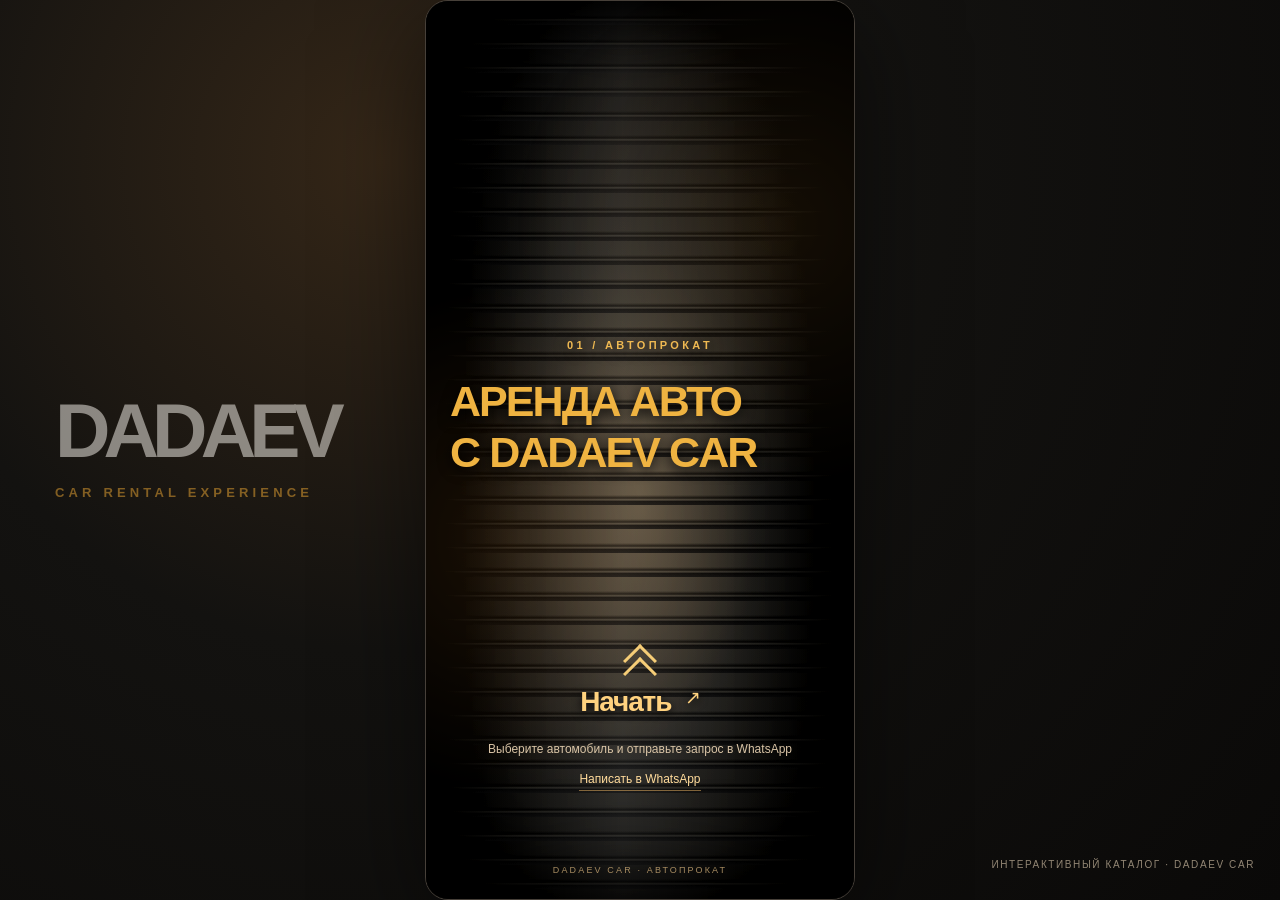
==== index.html @ 1238105e "DADAEV CAR: confirm WhatsApp contact and link published fleet" ====
<!doctype html>
<html lang="ru">
<head>
  <meta charset="utf-8">
  <meta name="viewport" content="width=device-width, initial-scale=1, viewport-fit=cover">
  <meta name="theme-color" content="#12110f">
  <meta name="description" content="DADAEV CAR — интерактивный каталог аренды автомобилей и оформление заявки.">
  <title>DADAEV CAR | Аренда автомобилей</title>
  <link rel="icon" href="assets/favicon.svg" type="image/svg+xml">
  <link rel="stylesheet" href="styles.css">
  <script src="config.js" defer></script>
  <script src="app.js" defer></script>
</head>
<body>
  <div class="desktop-accent" aria-hidden="true"><span>DADAEV</span><small>CAR RENTAL EXPERIENCE</small></div>
  <div id="app" class="app-shell">
    <section class="screen splash active" data-screen="splash" aria-labelledby="splash-title">
      <div class="shutter" aria-hidden="true"></div>
      <div class="splash-grain" aria-hidden="true"></div>
      <div class="splash-center">
        <div class="splash-serial">01 / АВТОПРОКАТ</div>
        <h1 id="splash-title">АРЕНДА АВТО<span>С DADAEV CAR</span></h1>
      </div>
      <div class="splash-bottom">
        <div class="start-chevron" aria-hidden="true"><i></i><i></i></div>
        <button type="button" id="startButton" class="start-button">Начать <span aria-hidden="true">↗</span></button>
        <p id="startInfo">Выберите автомобиль и подготовьте заявку</p><a class="mini-whatsapp" id="whatsappCatalogSplash" href="#" target="_blank" rel="noopener noreferrer">Написать в WhatsApp</a>
      </div>
      <div class="splash-footside">DADAEV CAR · АВТОПРОКАТ</div>
    </section>

    <section class="screen" data-screen="catalog" aria-label="Каталог автомобилей">
      <header class="app-header">
        <div class="brand"><span class="brand-bars" aria-hidden="true"><i></i><i></i></span><span>DADAEV<span class="brand-light">CAR</span></span></div>
        <div class="header-actions"><a class="round-icon header-wa" href="#" target="_blank" rel="noopener noreferrer" aria-label="Написать в WhatsApp" title="WhatsApp-каталог">WA</a>
        <button type="button" class="round-icon" id="openHistoryTop" aria-label="Мои заявки" title="Мои заявки">
          <svg viewBox="0 0 24 24" aria-hidden="true"><path d="M7 3h8l4 4v14H7zM15 3v5h5M10 12h6M10 16h6"/></svg>
        </button></div>
      </header>
      <div class="catalog-content">
        <div class="model-heading"><p class="eyebrow">КАТАЛОГ АВТОМОБИЛЕЙ <span id="carNumber">01 / 03</span></p><h2 id="carTitle">TOYOTA COROLLA</h2></div>
        <div id="carSpecs" class="spec-grid" aria-live="polite"></div>
        <div class="car-highlights">
          <div class="glass-panel"><span class="muted">Статус</span><strong class="status-text">Уточняется</strong></div>
          <div class="glass-panel"><span class="muted" id="priceLabel">За сутки</span><strong id="carPrice" class="price-text">По запросу</strong></div>
        </div>
        <div class="car-visual" id="carVisual">
          <img id="carImage" src="assets/corolla.webp" alt="Toyota Corolla" draggable="false">
          <div class="image-shade"></div>
          <button type="button" id="prevCar" class="slide-arrow slide-arrow-left" aria-label="Предыдущий автомобиль"><span aria-hidden="true">❮</span></button>
          <button type="button" id="nextCar" class="slide-arrow slide-arrow-right" aria-label="Следующий автомобиль"><span aria-hidden="true">❯</span></button>
          <div class="slide-dots" id="slideDots" aria-label="Выбор автомобиля"></div>
        </div>
        <div class="booking-controls">
          <div class="mode-tabs" role="group" aria-label="Режим аренды">
            <button type="button" class="mode-tab selected" data-mode="daily" aria-pressed="true">Посуточно</button>
            <button type="button" class="mode-tab" data-mode="weekly" aria-pressed="false">Понедельно</button>
          </div>
          <div class="date-pair">
            <button type="button" class="date-button" data-date-open="pickup"><svg viewBox="0 0 24 24" aria-hidden="true"><rect x="3" y="5" width="18" height="16" rx="2"/><path d="M7 3v4M17 3v4M3 10h18M7 14h3M14 14h3"/></svg><span><small>Получение</small><b id="pickupDisplay">Выбрать дату</b></span></button>
            <button type="button" class="date-button" data-date-open="return"><svg viewBox="0 0 24 24" aria-hidden="true"><rect x="3" y="5" width="18" height="16" rx="2"/><path d="M7 3v4M17 3v4M3 10h18M7 14h3M14 14h3"/></svg><span><small>Возврат</small><b id="returnDisplay">Выбрать дату</b></span></button>
          </div>
          <p id="rentalEstimate" class="rental-estimate">Укажите даты, чтобы рассчитать стоимость</p>
          <button type="button" id="bookButton" class="gold-button">Оставить заявку <span aria-hidden="true">↗</span></button>
          <a class="fleet-external" href="https://dadaevcar.ru/classes.asp" target="_blank" rel="noopener noreferrer">Полный опубликованный автопарк на dadaevcar.ru ↗</a>
        </div>
      </div>
      <nav class="bottom-nav" aria-label="Навигация">
        <button type="button" class="nav-item active" data-nav="catalog"><svg viewBox="0 0 24 24" aria-hidden="true"><path d="M3 13l2-6h14l2 6v6h-2v-2H5v2H3v-6zM5 13h14M7 17v2M17 17v2M7 10h2M15 10h2"/></svg><span>Каталог</span></button>
        <button type="button" class="nav-item" data-nav="history"><svg viewBox="0 0 24 24" aria-hidden="true"><circle cx="12" cy="8" r="4"/><path d="M4 21v-2a8 8 0 0 1 16 0v2"/></svg><span>Мои заявки</span></button>
      </nav>
    </section>

    <section class="screen" data-screen="form" aria-labelledby="formTitle">
      <header class="app-header"><button type="button" class="back-button" data-back="catalog" aria-label="Вернуться к каталогу">←</button><div class="brand"><span class="brand-bars" aria-hidden="true"><i></i><i></i></span><span>DADAEV<span class="brand-light">CAR</span></span></div><span class="header-spacer"></span></header>
      <div class="inner-scroll">
        <p class="eyebrow section-kicker">ШАГ 02 / 04</p><h2 id="formTitle" class="page-title">Данные водителя</h2>
        <p class="subtext">Контактная информация для заявки на аренду.</p>
        <form id="driverForm" novalidate>
          <label class="form-field"><span>Фамилия <em>*</em></span><input id="lastName" name="lastName" type="text" autocomplete="family-name" minlength="2" maxlength="70" placeholder="Иванов" required></label>
          <label class="form-field"><span>Имя <em>*</em></span><input id="firstName" name="firstName" type="text" autocomplete="given-name" minlength="2" maxlength="70" placeholder="Иван" required></label>
          <div class="form-row">
            <label class="form-field"><span>Серия ВУ</span><input id="licenseSeries" name="licenseSeries" type="text" inputmode="numeric" maxlength="8" placeholder="0000" autocomplete="off"></label>
            <label class="form-field"><span>Номер ВУ</span><input id="licenseNumber" name="licenseNumber" type="text" inputmode="numeric" maxlength="12" placeholder="000000" autocomplete="off"></label>
          </div>
          <label class="form-field"><span>Действует до</span><input id="licenseExpiry" class="date-input" type="text" placeholder="30.12.2022" inputmode="numeric" autocomplete="off" maxlength="10" aria-describedby="dateHint"><small id="dateHint">Формат даты: ДД.ММ.ГГГГ</small></label>
          <label class="form-field"><span>Контактный телефон <em>*</em></span><input id="phoneNumber" name="phoneNumber" type="tel" inputmode="tel" autocomplete="tel" placeholder="+7 999 123-45-67" required></label>
          <div class="form-notice"><strong>Как работает заявка</strong><span id="formNotice">Заявка сохраняется в этом браузере. Данные ВУ не сохраняются и не передаются.</span></div>
          <label class="consent"><input id="agreeProcessing" type="checkbox" required><span>Согласен на сохранение истории заявки в этом браузере и подготовку её текста <em>*</em></span></label>
          <label class="consent"><input id="agreeTerms" type="checkbox" required><span>Понимаю, что бронирование подтверждается только после согласования с менеджером <em>*</em></span></label>
          <p id="formError" class="form-error" role="alert" hidden></p>
          <button type="submit" class="gold-button">Проверить заявку <span aria-hidden="true">↗</span></button>
        </form>
      </div>
    </section>

    <section class="screen" data-screen="review" aria-labelledby="reviewTitle">
      <header class="app-header"><button type="button" class="back-button" data-back="form" aria-label="Назад к форме">←</button><div class="brand"><span class="brand-bars" aria-hidden="true"><i></i><i></i></span><span>DADAEV<span class="brand-light">CAR</span></span></div><span class="header-spacer"></span></header>
      <div class="inner-scroll review-scroll"><p class="eyebrow section-kicker">ШАГ 03 / 04</p><h2 id="reviewTitle" class="page-title">Проверьте заявку</h2><p class="subtext">Автомобиль будет забронирован только после подтверждения менеджером.</p>
        <div class="review-preview"><img id="reviewImage" src="assets/corolla.webp" alt="Выбранный автомобиль"><div class="review-preview-overlay"><span>ВАШ ВЫБОР</span><strong id="reviewCarTitle">Toyota Corolla</strong></div></div>
        <div id="reviewDetails" class="review-card"></div><p class="disclaimer">Модели автомобилей взяты из видеопримера; фактическое наличие, комплектация и стоимость требуют подтверждения менеджером.</p>
        <p id="submitError" class="form-error" role="alert" hidden></p>
        <button id="submitBooking" type="button" class="gold-button"><span id="reviewActionText">Сохранить заявку</span> <span aria-hidden="true">↗</span></button>
      </div>
    </section>

    <section class="screen" data-screen="success" aria-labelledby="successTitle">
      <header class="app-header"><span class="header-spacer"></span><div class="brand"><span class="brand-bars" aria-hidden="true"><i></i><i></i></span><span>DADAEV<span class="brand-light">CAR</span></span></div><span class="header-spacer"></span></header>
      <div class="success-center"><span class="success-check">✓</span><p class="eyebrow">ШАГ 04 / 04</p><h2 id="successTitle" class="page-title">Откройте WhatsApp</h2><p id="successText" class="success-subtext">Заявка сохранена в этом браузере. Для передачи менеджеру скопируйте её текст.</p><div id="successSummary" class="success-summary"></div>
        <a id="whatsappRetry" class="gold-button gold-link" href="#" target="_blank" rel="noopener noreferrer" hidden>Открыть WhatsApp</a><button type="button" id="copyRequest" class="gold-button">Скопировать текст заявки</button><button type="button" id="openHistoryAfterSuccess" class="secondary-button">Мои заявки</button><button type="button" id="backToCatalog" class="link-button">Вернуться в каталог</button>
      </div>
    </section>

    <section class="screen" data-screen="history" aria-labelledby="historyTitle">
      <header class="app-header"><button type="button" class="back-button" data-back="catalog" aria-label="Вернуться в каталог">←</button><div class="brand"><span class="brand-bars" aria-hidden="true"><i></i><i></i></span><span>DADAEV<span class="brand-light">CAR</span></span></div><span class="header-spacer"></span></header>
      <div class="inner-scroll"><p class="eyebrow section-kicker">ВАШИ ЗАЯВКИ</p><h2 class="page-title" id="historyTitle">Мой гараж</h2><p class="subtext">Черновики заявок, сохранённые на этом устройстве. Их передача менеджеру здесь не подтверждается.</p><div id="historyList" class="history-list"></div><button type="button" id="downloadJSON" class="secondary-button">Скачать заявки (.json)</button><button type="button" id="downloadCSV" class="secondary-button">Скачать заявки (.csv)</button><a id="whatsappCatalog" class="secondary-button catalog-link" href="#" target="_blank" rel="noopener noreferrer">Написать в WhatsApp</a><button type="button" id="historyGoCatalog" class="gold-button">Выбрать автомобиль</button></div>
    </section>

    <div id="dateModal" class="modal-backdrop" aria-hidden="true">
      <div class="calendar-modal" role="dialog" aria-modal="true" aria-labelledby="calendarTitle">
        <div class="modal-top"><div><p class="eyebrow">КАЛЕНДАРЬ</p><h3 id="calendarTitle">Выберите дату</h3></div><button type="button" id="closeCalendar" class="modal-close" aria-label="Закрыть календарь">×</button></div>
        <label class="calendar-manual">Дата в формате ДД.ММ.ГГГГ<input id="manualDate" type="text" class="date-input" inputmode="numeric" maxlength="10" placeholder="30.12.2022" autocomplete="off"></label>
        <div class="calendar-month"><button type="button" id="calendarPrev" aria-label="Предыдущий месяц">‹</button><strong id="calendarMonthName"></strong><button type="button" id="calendarNext" aria-label="Следующий месяц">›</button></div>
        <div class="weekday-row" aria-hidden="true"><span>Пн</span><span>Вт</span><span>Ср</span><span>Чт</span><span>Пт</span><span>Сб</span><span>Вс</span></div>
        <div id="calendarDays" class="calendar-days" role="grid" aria-label="Дни месяца"></div>
        <p id="calendarError" class="form-error" role="alert" hidden></p>
        <div class="calendar-actions"><button type="button" class="gold-button" id="confirmCalendar">Применить дату</button></div>
      </div>
    </div>
    <div id="toast" class="toast" role="status" aria-live="polite"></div>
  </div>
  <p class="desktop-caption">ИНТЕРАКТИВНЫЙ КАТАЛОГ · DADAEV CAR</p>
</body>
</html>
---- styles.css ----
:root{color-scheme:dark;--bg:#11100e;--panel:#27241f;--panel2:#34302a;--line:rgba(255,255,255,.17);--text:#f3efe8;--muted:#aaa49c;--gold:#e6a332;--gold-light:#f6cd77;--gold-deep:#9c631d;--green:#88d67c;--red:#f17f7b;font-family:Inter,-apple-system,BlinkMacSystemFont,"Segoe UI",Arial,sans-serif;font-synthesis:none}
*{box-sizing:border-box}html,body{height:100%;margin:0}body{background:radial-gradient(circle at 30% 18%,#352718 0%,#131210 42%,#0a0908 100%);color:var(--text);display:flex;align-items:center;justify-content:center;min-height:100dvh}button,input{font:inherit}button{cursor:pointer;-webkit-tap-highlight-color:transparent}button:focus-visible,input:focus-visible{outline:2px solid var(--gold-light);outline-offset:2px}button:disabled{cursor:not-allowed;opacity:.45}h1,h2,h3,p{margin-top:0}h1,h2,h3{letter-spacing:-.035em}.app-shell{width:min(100%,430px);height:min(910px,100dvh);max-height:100dvh;position:relative;overflow:hidden;isolation:isolate;background:radial-gradient(ellipse at 50% 40%,#29231c 0,#151310 62%,#100f0d 100%);box-shadow:0 25px 100px #0008;border:1px solid #474039;border-radius:23px}.screen{display:none;height:100%;overflow:hidden;flex-direction:column}.screen.active{display:flex}.desktop-accent,.desktop-caption{position:absolute}.desktop-accent{left:max(26px,calc(50% - 585px));top:44%;display:flex;flex-direction:column;line-height:.9;opacity:.52;pointer-events:none}.desktop-accent span{font-size:clamp(42px,6vw,96px);font-weight:900;letter-spacing:-.09em}.desktop-accent small{letter-spacing:.32em;color:var(--gold);font-weight:700;margin-top:22px;font-size:13px}.desktop-caption{bottom:20px;right:25px;letter-spacing:.16em;font-size:10px;color:#928674}.eyebrow{font-size:10px;letter-spacing:.17em;color:var(--gold-light);font-weight:750;margin:0}.app-header{height:64px;min-height:64px;display:flex;align-items:center;justify-content:space-between;padding:8px 20px;background:linear-gradient(180deg,rgba(10,9,8,.94),rgba(18,16,14,.86));z-index:2}.brand{display:flex;align-items:center;gap:10px;font-size:22px;font-weight:850;letter-spacing:-.055em;white-space:nowrap}.brand-light{color:var(--gold-light);margin-left:4px}.brand-bars{display:flex;gap:4px;transform:skew(-22deg);margin-right:5px}.brand-bars i{display:block;width:8px;height:27px;background:linear-gradient(#ffcc67,#a96a24)}.round-icon{width:41px;height:41px;border-radius:11px;border:1px solid var(--line);background:#2b2824a8;color:#d7c6a9;display:grid;place-items:center}.round-icon svg{width:22px;fill:none;stroke:currentColor;stroke-width:1.75}.back-button{background:transparent;border:1px solid var(--line);border-radius:11px;width:40px;height:40px;color:#edd6a7;font-size:26px}.header-spacer{width:40px}
/* Splash: industrial shutter built from CSS, never a screenshot of the video UI */
.splash{position:relative;justify-content:center;background:#171613}.shutter{position:absolute;inset:0;background:repeating-linear-gradient(to bottom,transparent 0 13px,#1110 14px,#050505b8 17px,#6c696047 19px,#111 20px,#181818 24px),radial-gradient(ellipse at 50% 55%,#5d5445 0%,#2b2a27 37%,#090909 82%);filter:contrast(1.12)}.shutter:before{content:"";position:absolute;inset:0;background:linear-gradient(90deg,#080808a0,transparent 22%,#ffffff13 46%,transparent 73%,#0505059c);box-shadow:inset 0 0 100px #000}.splash-grain{position:absolute;inset:0;opacity:.35;background:radial-gradient(circle at 20% 60%,#a5662270,transparent 40%),radial-gradient(circle at 82% 25%,#a16c2960,transparent 35%)}.splash-center{z-index:1;text-align:center;margin-top:-20%;text-shadow:0 3px 14px #000}.splash-serial{letter-spacing:.3em;color:#efb952;font-size:11px;margin-bottom:28px;font-weight:700}.splash-center h1{font-weight:950;text-align:left;line-height:1.05;font-size:clamp(30px,8.6vw,43px);padding:0 24px;letter-spacing:-.045em;color:#efb341;max-width:440px;margin:auto}.splash-center h1 span{display:block;margin-top:6px}.splash-bottom{position:absolute;bottom:15%;left:0;right:0;display:flex;align-items:center;flex-direction:column;z-index:1}.splash-bottom p{font-size:12px;color:#d9c4a6;margin:23px 15px 0;text-align:center}.start-chevron{display:grid;gap:0;place-items:center;margin-bottom:14px;height:25px}.start-chevron i{display:block;width:24px;height:24px;border-top:3px solid var(--gold-light);border-left:3px solid var(--gold-light);transform:rotate(45deg);margin-bottom:-18px}.start-button{background:transparent;border:0;color:#ffd27f;font-size:28px;letter-spacing:-.04em;font-weight:750;text-shadow:0 2px 10px #000}.start-button span{font-size:19px;vertical-align:top;margin-left:7px}.splash-footside{position:absolute;bottom:24px;width:100%;font-size:9px;text-align:center;color:#a78c61;letter-spacing:.24em}
/* Catalog */
.catalog-content{overflow-y:auto;overflow-x:hidden;scrollbar-width:thin;scrollbar-color:#514331 transparent;flex:1;display:flex;flex-direction:column;min-height:0}.model-heading{text-align:center;padding:3px 17px 0}.model-heading .eyebrow{display:flex;justify-content:space-between;font-size:9px;color:#9b968e;padding:0 3px}.model-heading h2{font-size:28px;font-weight:850;margin:7px 0 14px;white-space:nowrap}.spec-grid{display:grid;grid-template-columns:repeat(4,minmax(0,1fr));gap:5px;margin:0 14px}.spec-grid .glass-panel{min-height:60px;padding:8px 7px}.glass-panel{border:1px solid rgba(238,218,181,.24);border-radius:10px;background:linear-gradient(160deg,rgba(66,60,52,.79),rgba(35,32,29,.88));box-shadow:inset 0 1px #fff1;display:flex;flex-direction:column;justify-content:center}.muted{font-size:11px;color:var(--muted);line-height:1.3}.spec-grid strong{font-size:12px;margin-top:5px;white-space:nowrap}.car-highlights{display:grid;grid-template-columns:1.55fr 1fr;gap:6px;margin:7px 14px 0}.car-highlights>.glass-panel{height:74px;padding:11px 12px}.status-text{color:var(--green);font-size:18px;margin-top:4px;white-space:nowrap}.price-text{color:var(--gold-light);font-size:22px;letter-spacing:-.02em;margin-top:2px;white-space:nowrap}.car-visual{height:clamp(260px,34dvh,375px);min-height:260px;flex:none;position:relative;overflow:hidden;margin-top:2px;touch-action:pan-y}.car-visual img{width:100%;height:100%;object-fit:cover;object-position:center 56%;user-select:none;transition:opacity .2s}.image-shade{position:absolute;inset:0;background:linear-gradient(180deg,#191714 0%,transparent 21%,transparent 70%,#171310 100%);pointer-events:none}.slide-arrow{position:absolute;top:50%;translate:0 -50%;border:1px solid #d1a0525a;border-radius:12px;width:48px;height:60px;background:linear-gradient(90deg,#16130fd9,#16130fb2);color:#ffc45a;display:grid;place-items:center;font-size:28px;z-index:1}.slide-arrow-left{left:9px}.slide-arrow-right{right:9px}.slide-dots{position:absolute;bottom:12px;left:0;right:0;display:flex;justify-content:center;gap:7px}.slide-dots button{width:6px;height:6px;padding:0;border:none;background:#fff6;border-radius:20px;transition:width .2s}.slide-dots button.active{background:var(--gold-light);width:24px}.booking-controls{padding:4px 14px 14px}.mode-tabs{display:grid;grid-template-columns:1fr 1fr;border:1px solid var(--line);border-radius:11px;padding:4px;background:#433a31a6;gap:4px}.mode-tab{border:0;background:transparent;border-radius:8px;color:#d3c4b4;font-size:16px;padding:12px 6px;font-weight:500}.mode-tab.selected,.gold-button{color:#24170a;background:linear-gradient(180deg,#ffcf79 0%,#f3b644 45%,#da9024 100%);box-shadow:inset 0 2px #fff5,0 3px 12px #0005;border:1px solid #f4c16b}.mode-tab.selected{font-weight:750}.date-pair{display:grid;grid-template-columns:1fr 1fr;gap:7px;margin-top:9px}.date-button{display:flex;gap:8px;align-items:center;min-width:0;text-align:left;border-radius:10px;border:1px solid var(--line);padding:11px 9px;background:#3b342caa;color:var(--text);min-height:67px}.date-button svg{width:23px;flex:0 0 23px;fill:none;stroke:var(--gold);stroke-width:1.7}.date-button small{display:block;font-size:11px;color:var(--muted);margin-bottom:3px}.date-button b{font-size:13px;white-space:nowrap}.rental-estimate{font-size:10px;color:#b4a79a;text-align:center;min-height:13px;margin:9px 2px}.gold-button{border-radius:11px;width:100%;min-height:49px;font-weight:850;font-size:17px;text-align:center;padding:12px 14px}.gold-button span{float:right;font-size:19px;margin-right:5px}.gold-button:hover,.mode-tab.selected:hover{filter:brightness(1.06)}.bottom-nav{height:73px;flex:0 0 73px;display:grid;grid-template-columns:1fr 1fr;background:#161513;border-top:1px solid #37312b;z-index:2}.nav-item{display:flex;align-items:center;justify-content:center;flex-direction:column;gap:3px;position:relative;color:#928b81;background:transparent;border:none;font-size:11px}.nav-item svg{height:24px;width:24px;fill:none;stroke:currentColor;stroke-width:1.55}.nav-item.active{color:#ebb14d}.nav-item.active:after{content:"";height:3px;position:absolute;bottom:7px;left:16%;right:16%;border-radius:10px;background:#e9a941}
/* Forms and review */
.inner-scroll{overflow-y:auto;overflow-x:hidden;padding:22px 18px 40px;flex:1;scrollbar-width:thin;scrollbar-color:#554632 transparent}.page-title{font-size:28px;line-height:1.15;font-weight:850;margin:11px 0 9px}.subtext{font-size:13px;color:#b3a79a;line-height:1.55;margin:0 0 22px}.form-field{display:flex;flex-direction:column;gap:7px;margin-bottom:14px;font-size:12px;font-weight:650}.form-field>span{color:#ebe3d9}.form-field input,.calendar-manual input{display:block;width:100%;border:1px solid #70645a90;background:linear-gradient(180deg,#302b25,#211f1c);padding:12px 13px;border-radius:9px;color:white;height:46px;min-width:0;font-size:15px}.form-field input::placeholder,.calendar-manual input::placeholder{color:#7f796f}.form-field em,.consent em{font-style:normal;color:#f0b455}.form-field small{color:#978d81;font-size:10px;font-weight:400}.form-row{display:grid;grid-template-columns:1fr 1fr;gap:11px}.form-notice{border-left:3px solid #dca542;background:#9c77251f;color:#c5b29a;padding:11px 12px;margin:17px 0;border-radius:0 7px 7px 0;display:flex;flex-direction:column;gap:5px;line-height:1.45;font-size:11px}.form-notice strong{color:var(--gold-light);font-size:12px}.consent{display:flex;gap:9px;align-items:flex-start;font-size:11px;line-height:1.4;margin:10px 0;color:#ddd3c8}.consent input{width:17px;height:17px;accent-color:var(--gold);margin:0;flex:0 0 17px}.form-error{font-size:12px;color:#ffc2bd;background:#7a1a1a59;padding:9px 12px;border-radius:8px;margin:12px 0}.form-error[hidden]{display:none}#driverForm .gold-button{margin-top:12px}.review-preview{position:relative;height:230px;overflow:hidden;border:1px solid #7c694d6e;border-radius:12px;margin-bottom:13px}.review-preview>img{height:100%;width:100%;object-fit:cover}.review-preview-overlay{position:absolute;inset:auto 0 0;padding:45px 15px 16px;background:linear-gradient(transparent,#000c);display:flex;flex-direction:column;gap:5px}.review-preview-overlay span{font-size:10px;color:var(--gold-light);letter-spacing:.13em}.review-preview-overlay strong{font-size:22px}.review-card,.history-card,.success-summary{padding:17px;border-radius:13px;background:linear-gradient(150deg,#3a342dd9,#24211ddb);border:1px solid #8a74565c;box-shadow:inset 0 1px #ffffff12}.review-card h3{font-size:18px;margin:0 0 14px}.summary-line{display:flex;justify-content:space-between;align-items:baseline;gap:8px;border-bottom:1px solid #ffffff15;padding:10px 0;font-size:12px}.summary-line:last-child{border-bottom:0}.summary-line span{color:#aaa197}.summary-line strong{text-align:right;font-size:12px}.summary-line.total span{color:#eee1ce}.summary-line.total strong{font-size:23px;color:var(--gold-light)}.disclaimer{color:#998c7c;font-size:10px;line-height:1.5;margin:13px 0 19px}.review-scroll .gold-button{margin-bottom:15px}
/* Confirmation/history */
.success-center{flex:1;overflow:auto;display:flex;flex-direction:column;align-items:center;justify-content:center;text-align:center;padding:20px 22px}.success-check{display:grid;place-items:center;width:75px;height:75px;border:2px solid #dcaa52;border-radius:50%;font-size:43px;color:var(--gold-light);margin-bottom:28px;box-shadow:0 0 36px #c5842544}.success-center .page-title{font-size:30px}.success-subtext{font-size:13px;color:#bcb3a8;line-height:1.55;max-width:310px}.success-summary{width:100%;margin:14px 0 22px;text-align:left}.success-center .gold-button{margin-bottom:11px}.link-button{color:#d3bd92;background:transparent;border:0;padding:10px 15px;font-size:14px}.history-list{display:grid;gap:12px;margin-bottom:22px}.history-card h3{margin:6px 0 10px}.history-card .state-chip{display:inline-block;color:#f3be65;background:#a5772045;padding:5px 8px;border:1px solid #ac792d76;border-radius:18px;font-size:10px}.history-card .history-date{color:#9e9387;font-size:11px}.history-empty{border:1px dashed #67584a;border-radius:13px;text-align:center;padding:40px 18px;color:#a59a8d;font-size:13px;line-height:1.6}.secondary-button{width:100%;background:#39332b;border:1px solid #87735780;border-radius:11px;color:#eedcb9;padding:12px;margin-bottom:10px;font-size:13px}.history-list:empty~.secondary-button{display:none}.history-list:empty+.secondary-button{display:none}
/* Date picker */
.modal-backdrop{position:absolute;inset:0;background:#000a;display:none;z-index:20;align-items:flex-end;padding:12px}.modal-backdrop.open{display:flex}.calendar-modal{background:linear-gradient(145deg,#302d28,#1d1b19);border:1px solid #88725588;border-radius:19px;padding:18px;width:100%;max-height:min(740px,90dvh);overflow:auto;box-shadow:0 30px 80px #000b}.modal-top{display:flex;align-items:flex-start;justify-content:space-between;margin-bottom:18px}.modal-top h3{font-size:22px;margin:6px 0 0}.modal-close{width:35px;height:35px;background:#24221f;border:1px solid #6e6254;border-radius:9px;color:#f1dcb8;font-size:26px;line-height:1}.calendar-manual{display:block;color:#b9ac9b;font-size:11px;margin-bottom:19px}.calendar-manual input{margin-top:8px}.calendar-month{display:flex;align-items:center;justify-content:space-between;margin:10px 0 14px}.calendar-month strong{font-size:14px;text-transform:capitalize}.calendar-month button{width:36px;height:34px;background:#24221f;border:1px solid #514940;border-radius:8px;color:#e5c68b;font-size:25px}.weekday-row,.calendar-days{display:grid;grid-template-columns:repeat(7,1fr);text-align:center;gap:4px}.weekday-row span{font-size:10px;color:#998e80;padding:4px}.calendar-days button{aspect-ratio:1;border:1px solid #5c51455e;background:#35312b;color:#e8e2d7;border-radius:7px;font-size:12px}.calendar-days button.other-month{opacity:.31}.calendar-days button.today{outline:1px solid #e9b24f}.calendar-days button.chosen{background:var(--gold);color:#17110a;font-weight:800}.calendar-days button:disabled{opacity:.25}.calendar-actions{margin-top:17px}.toast{position:absolute;bottom:20px;left:18px;right:18px;opacity:0;pointer-events:none;border-radius:9px;background:#332d26;color:#f6ddb1;padding:13px 16px;font-size:13px;box-shadow:0 10px 35px #000b;transform:translateY(15px);transition:all .25s;z-index:30}.toast.show{opacity:1;transform:translateY(0)}
@media(max-width:600px){body{display:block;background:var(--bg)}.app-shell{height:100dvh;width:100vw;max-width:none;max-height:none;border:0;border-radius:0;box-shadow:none}.desktop-accent,.desktop-caption{display:none}.model-heading h2{font-size:clamp(23px,6.5vw,30px)}.car-visual{height:clamp(220px,31dvh,325px)}}
@media(max-height:740px){.car-visual{height:260px}.model-heading h2{margin:3px 0 10px}.car-highlights>.glass-panel{height:63px}.booking-controls{padding-bottom:9px}.mode-tab{padding:9px}.date-button{min-height:60px;padding:8px}.rental-estimate{margin:5px}}
@media(prefers-reduced-motion:reduce){*,*:before,*:after{scroll-behavior:auto!important;animation:none!important;transition:none!important}}

/* WhatsApp actions */
.mini-whatsapp{color:#ffdb9b;border-bottom:1px solid #ffc36b79;text-decoration:none;font-size:12px;line-height:1.2;margin-top:16px;padding-bottom:4px}.gold-link,.catalog-link,.whatsapp-history-link{display:flex;align-items:center;justify-content:center;text-decoration:none}.whatsapp-history-link{margin:15px 0 0}.catalog-link{margin-top:10px}.gold-link{margin-bottom:10px}.history-card .state-chip{display:block;width:max-content;margin-top:13px}.price-text{font-size:16px;letter-spacing:0}.form-notice{font-size:12px}.splash-bottom{bottom:12%}

.header-actions{display:flex;align-items:center;gap:7px}.header-wa{text-decoration:none;font-size:12px;font-weight:900;color:#d8f4d7;border-color:#4d8c61}

/* Optional integration controls stay hidden until an actual destination is configured. */
[hidden]{display:none!important}
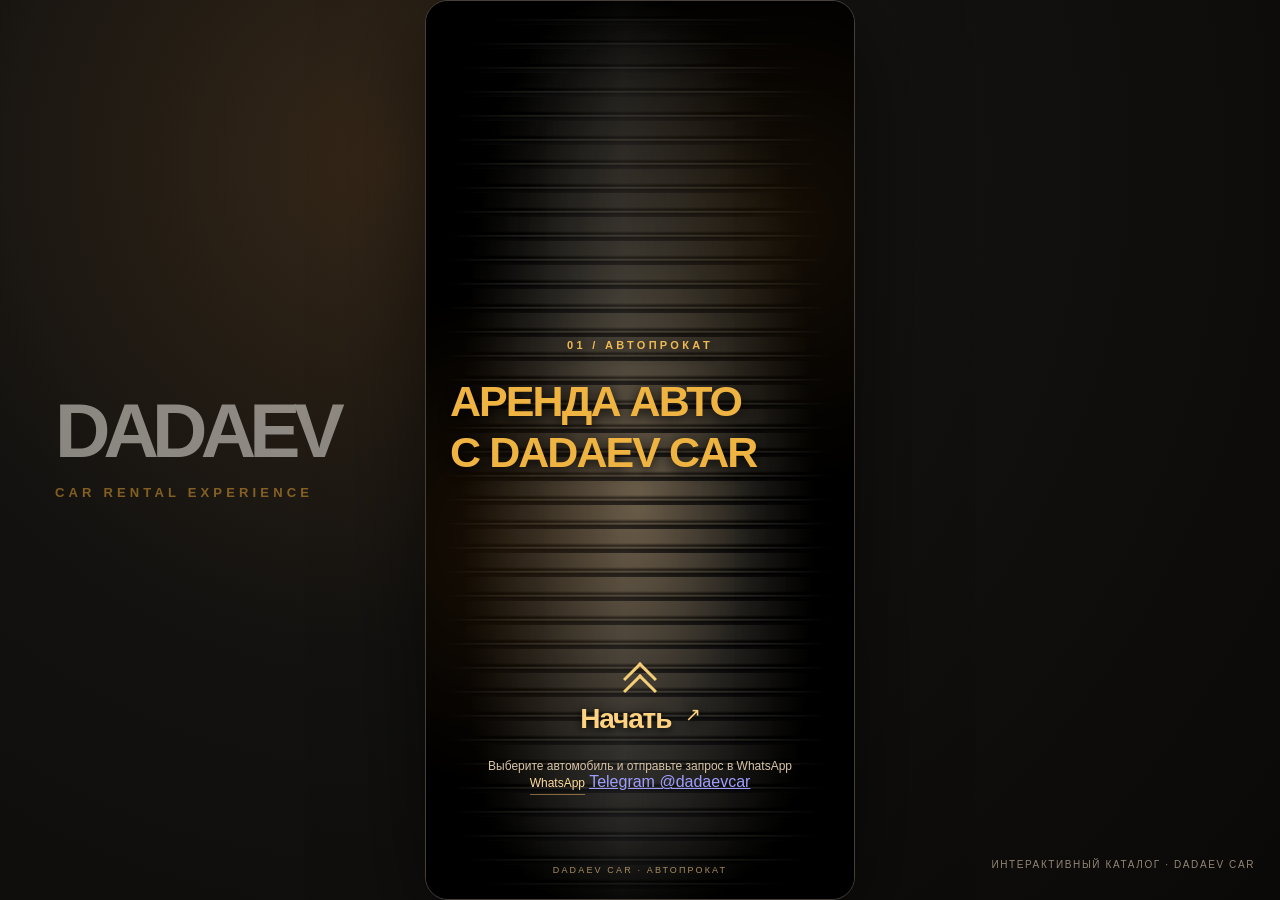
==== commit 31cf645d: "Add @dadaevcar Telegram link to homepage" ====
--- a/index.html
+++ b/index.html
@@ -24,7 +24,11 @@
       <div class="splash-bottom">
         <div class="start-chevron" aria-hidden="true"><i></i><i></i></div>
         <button type="button" id="startButton" class="start-button">Начать <span aria-hidden="true">↗</span></button>
-        <p id="startInfo">Выберите автомобиль и подготовьте заявку</p><a class="mini-whatsapp" id="whatsappCatalogSplash" href="#" target="_blank" rel="noopener noreferrer">Написать в WhatsApp</a>
+        <p id="startInfo">Выберите автомобиль и подготовьте заявку</p>
+        <div class="splash-social-links" aria-label="Связаться с DADAEV CAR">
+          <a class="mini-whatsapp" id="whatsappCatalogSplash" href="#" target="_blank" rel="noopener noreferrer">WhatsApp</a>
+          <a class="mini-telegram" href="https://t.me/dadaevcar" target="_blank" rel="noopener noreferrer" aria-label="Telegram-канал DADAEV CAR, @dadaevcar">Telegram @dadaevcar</a>
+        </div>
       </div>
       <div class="splash-footside">DADAEV CAR · АВТОПРОКАТ</div>
     </section>
@@ -38,19 +42,20 @@
         </button></div>
       </header>
       <div class="catalog-content">
-        <div class="model-heading"><p class="eyebrow">КАТАЛОГ АВТОМОБИЛЕЙ <span id="carNumber">01 / 03</span></p><h2 id="carTitle">TOYOTA COROLLA</h2></div>
+        <div class="model-heading"><p class="eyebrow">КАТАЛОГ АВТОМОБИЛЕЙ <span id="carNumber">01 / 16</span></p><h2 id="carTitle">TOYOTA LAND CRUISER 200</h2><p class="category-label" id="carCategory">Премиум</p></div>
         <div id="carSpecs" class="spec-grid" aria-live="polite"></div>
         <div class="car-highlights">
           <div class="glass-panel"><span class="muted">Статус</span><strong class="status-text">Уточняется</strong></div>
           <div class="glass-panel"><span class="muted" id="priceLabel">За сутки</span><strong id="carPrice" class="price-text">По запросу</strong></div>
         </div>
         <div class="car-visual" id="carVisual">
-          <img id="carImage" src="assets/corolla.webp" alt="Toyota Corolla" draggable="false">
+          <img id="carImage" src="assets/car-placeholder.svg" alt="Фотография автомобиля пока не получена" draggable="false">
           <div class="image-shade"></div>
           <button type="button" id="prevCar" class="slide-arrow slide-arrow-left" aria-label="Предыдущий автомобиль"><span aria-hidden="true">❮</span></button>
           <button type="button" id="nextCar" class="slide-arrow slide-arrow-right" aria-label="Следующий автомобиль"><span aria-hidden="true">❯</span></button>
           <div class="slide-dots" id="slideDots" aria-label="Выбор автомобиля"></div>
         </div>
+        <p class="archive-note">Восстановлено 16 позиций из архивного списка. Наличие, комплектация и цены уточняйте в WhatsApp.</p>
         <div class="booking-controls">
           <div class="mode-tabs" role="group" aria-label="Режим аренды">
             <button type="button" class="mode-tab selected" data-mode="daily" aria-pressed="true">Посуточно</button>
@@ -62,7 +67,6 @@
           </div>
           <p id="rentalEstimate" class="rental-estimate">Укажите даты, чтобы рассчитать стоимость</p>
           <button type="button" id="bookButton" class="gold-button">Оставить заявку <span aria-hidden="true">↗</span></button>
-          <a class="fleet-external" href="https://dadaevcar.ru/classes.asp" target="_blank" rel="noopener noreferrer">Полный опубликованный автопарк на dadaevcar.ru ↗</a>
         </div>
       </div>
       <nav class="bottom-nav" aria-label="Навигация">
@@ -97,8 +101,8 @@
     <section class="screen" data-screen="review" aria-labelledby="reviewTitle">
       <header class="app-header"><button type="button" class="back-button" data-back="form" aria-label="Назад к форме">←</button><div class="brand"><span class="brand-bars" aria-hidden="true"><i></i><i></i></span><span>DADAEV<span class="brand-light">CAR</span></span></div><span class="header-spacer"></span></header>
       <div class="inner-scroll review-scroll"><p class="eyebrow section-kicker">ШАГ 03 / 04</p><h2 id="reviewTitle" class="page-title">Проверьте заявку</h2><p class="subtext">Автомобиль будет забронирован только после подтверждения менеджером.</p>
-        <div class="review-preview"><img id="reviewImage" src="assets/corolla.webp" alt="Выбранный автомобиль"><div class="review-preview-overlay"><span>ВАШ ВЫБОР</span><strong id="reviewCarTitle">Toyota Corolla</strong></div></div>
-        <div id="reviewDetails" class="review-card"></div><p class="disclaimer">Модели автомобилей взяты из видеопримера; фактическое наличие, комплектация и стоимость требуют подтверждения менеджером.</p>
+        <div class="review-preview"><img id="reviewImage" src="assets/car-placeholder.svg" alt="Фотография пока не получена"><div class="review-preview-overlay"><span>ВАШ ВЫБОР</span><strong id="reviewCarTitle">Toyota Land Cruiser 200 (Restyling 2)</strong></div></div>
+        <div id="reviewDetails" class="review-card"></div><p class="disclaimer">Список восстановлен частично по поисковому индексу (16 из 18 карточек). Наличие, характеристики и цены необходимо подтвердить у менеджера.</p>
         <p id="submitError" class="form-error" role="alert" hidden></p>
         <button id="submitBooking" type="button" class="gold-button"><span id="reviewActionText">Сохранить заявку</span> <span aria-hidden="true">↗</span></button>
       </div>
--- a/styles.css
+++ b/styles.css
@@ -21,3 +21,14 @@
 
 /* Optional integration controls stay hidden until an actual destination is configured. */
 [hidden]{display:none!important}
+
+
+/* Partially recovered DADAEV CAR inventory: neutral imagery, no false vehicle photos. */
+.category-label{color:#e2c28b;font-size:12px;letter-spacing:.07em;margin:-7px 0 12px;text-align:center}
+.model-heading h2{white-space:normal;overflow-wrap:break-word;font-size:clamp(21px,5.7vw,27px);line-height:1.16}
+.spec-grid .glass-panel strong{white-space:normal;overflow-wrap:anywhere;font-size:11px;line-height:1.2}
+.car-visual img,.review-preview>img{object-position:center;object-fit:contain;background:radial-gradient(ellipse at 50% 54%,#38342e,#171512 78%)}
+.archive-note{font-size:10px;line-height:1.5;text-align:center;margin:2px 19px 11px;color:#baa989}
+.slide-dots{gap:5px;max-width:100%;padding:0 7px;box-sizing:border-box}
+.slide-dots button{width:5px;height:6px;flex-shrink:0}
+.slide-dots button.active{width:18px}
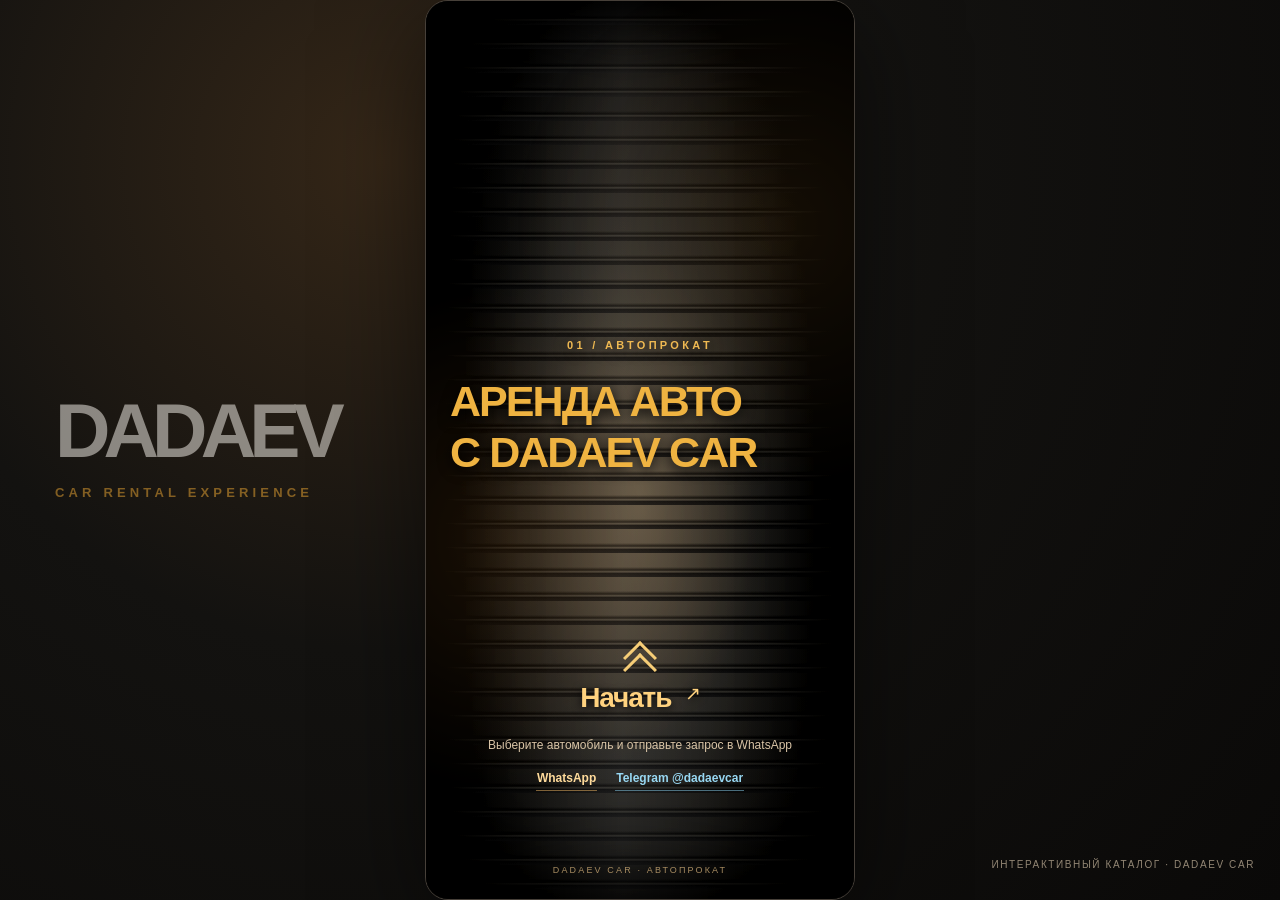
==== commit e5736a84: "Connect authentic DadaevCAR Telegram photos with catalog cards" ====
--- a/index.html
+++ b/index.html
@@ -55,7 +55,7 @@
           <button type="button" id="nextCar" class="slide-arrow slide-arrow-right" aria-label="Следующий автомобиль"><span aria-hidden="true">❯</span></button>
           <div class="slide-dots" id="slideDots" aria-label="Выбор автомобиля"></div>
         </div>
-        <p class="archive-note">Восстановлено 16 позиций из архивного списка. Наличие, комплектация и цены уточняйте в WhatsApp.</p>
+        <p class="archive-note" id="archiveNote">Восстановлено 16 позиций из архивного списка. Наличие, комплектация и цены уточняйте в WhatsApp.</p>
         <div class="booking-controls">
           <div class="mode-tabs" role="group" aria-label="Режим аренды">
             <button type="button" class="mode-tab selected" data-mode="daily" aria-pressed="true">Посуточно</button>
--- a/styles.css
+++ b/styles.css
@@ -32,3 +32,9 @@
 .slide-dots{gap:5px;max-width:100%;padding:0 7px;box-sizing:border-box}
 .slide-dots button{width:5px;height:6px;flex-shrink:0}
 .slide-dots button.active{width:18px}
+
+/* Contacts on the splash screen */
+.splash-social-links{display:flex;flex-wrap:wrap;align-items:center;justify-content:center;gap:10px 18px;margin:16px 12px 0}
+.splash-social-links .mini-whatsapp,.splash-social-links .mini-telegram{font-size:12px;line-height:1.25;margin:0;padding:3px 1px 4px;text-decoration:none;font-weight:650}
+.splash-social-links .mini-telegram{color:#98d8f3;border-bottom:1px solid #7bbbd591}
+.splash-social-links a:focus-visible{outline:2px solid var(--gold-light);outline-offset:4px}
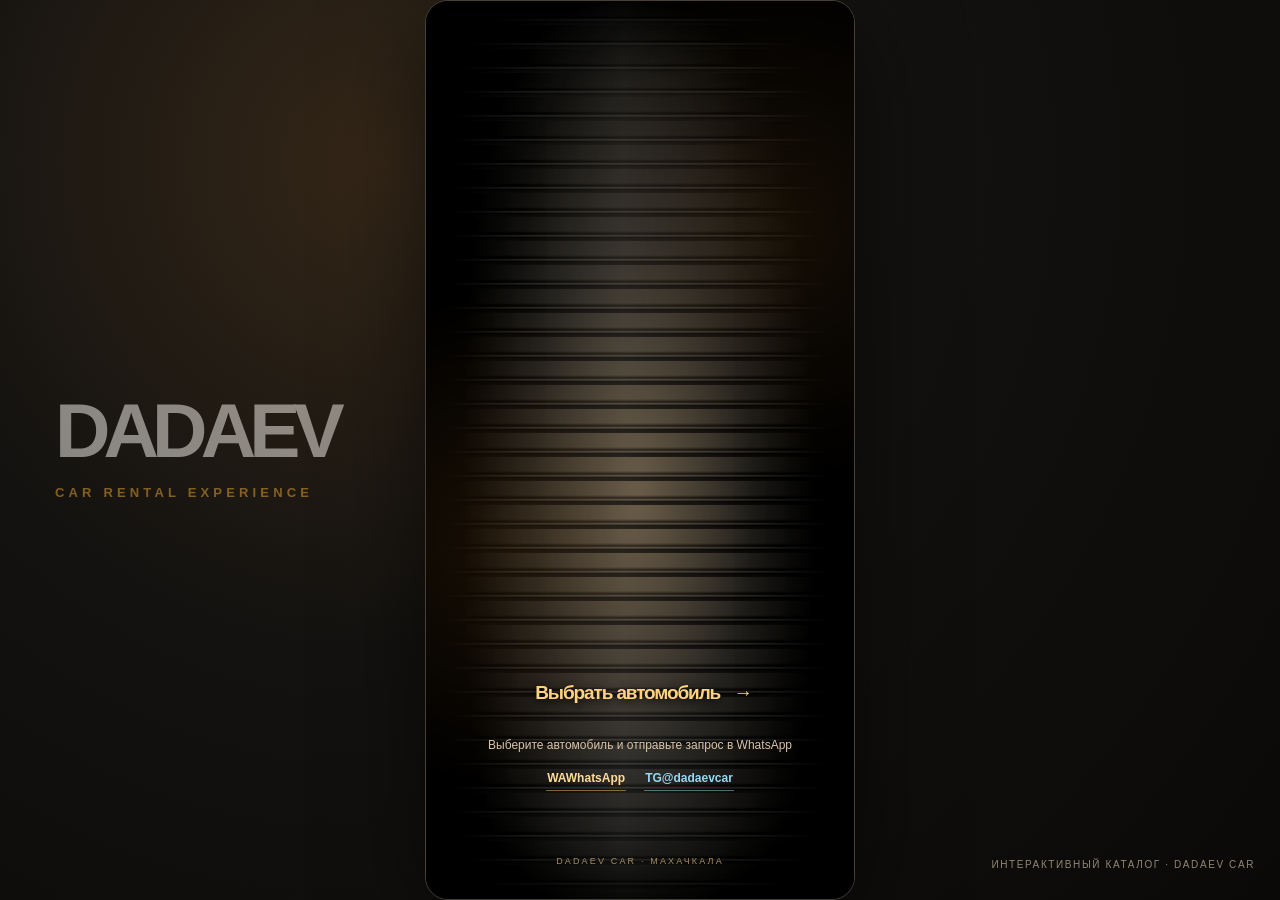
==== commit e25478ca: "Fix DADAEV CAR splash screen layout and contact buttons" ====
--- a/index.html
+++ b/index.html
@@ -17,20 +17,29 @@
     <section class="screen splash active" data-screen="splash" aria-labelledby="splash-title">
       <div class="shutter" aria-hidden="true"></div>
       <div class="splash-grain" aria-hidden="true"></div>
-      <div class="splash-center">
-        <div class="splash-serial">01 / АВТОПРОКАТ</div>
-        <h1 id="splash-title">АРЕНДА АВТО<span>С DADAEV CAR</span></h1>
+      <div class="splash-layout">
+        <div class="splash-center">
+          <p class="splash-serial">ПРОКАТ АВТОМОБИЛЕЙ</p>
+          <div class="splash-wordmark" aria-hidden="true">DADAEV <span>CAR</span></div>
+          <h1 id="splash-title">Аренда авто без водителя</h1>
+        </div>
+        <div class="splash-bottom">
+          <button type="button" id="startButton" class="start-button">
+            <span>Выбрать автомобиль</span>
+            <span class="start-button-arrow" aria-hidden="true">→</span>
+          </button>
+          <p id="startInfo">Выберите автомобиль и отправьте запрос в WhatsApp</p>
+          <div class="splash-social-links" aria-label="Контакты DADAEV CAR">
+            <a class="mini-whatsapp" id="whatsappCatalogSplash" href="#" target="_blank" rel="noopener noreferrer">
+              <span class="social-icon" aria-hidden="true">WA</span><span>WhatsApp</span>
+            </a>
+            <a class="mini-telegram" href="https://t.me/dadaevcar" target="_blank" rel="noopener noreferrer" aria-label="Telegram-канал DADAEV CAR, @dadaevcar">
+              <span class="social-icon" aria-hidden="true">TG</span><span>@dadaevcar</span>
+            </a>
+          </div>
+        </div>
+        <p class="splash-footside">DADAEV CAR · МАХАЧКАЛА</p>
       </div>
-      <div class="splash-bottom">
-        <div class="start-chevron" aria-hidden="true"><i></i><i></i></div>
-        <button type="button" id="startButton" class="start-button">Начать <span aria-hidden="true">↗</span></button>
-        <p id="startInfo">Выберите автомобиль и подготовьте заявку</p>
-        <div class="splash-social-links" aria-label="Связаться с DADAEV CAR">
-          <a class="mini-whatsapp" id="whatsappCatalogSplash" href="#" target="_blank" rel="noopener noreferrer">WhatsApp</a>
-          <a class="mini-telegram" href="https://t.me/dadaevcar" target="_blank" rel="noopener noreferrer" aria-label="Telegram-канал DADAEV CAR, @dadaevcar">Telegram @dadaevcar</a>
-        </div>
-      </div>
-      <div class="splash-footside">DADAEV CAR · АВТОПРОКАТ</div>
     </section>
 
     <section class="screen" data-screen="catalog" aria-label="Каталог автомобилей">
--- a/styles.css
+++ b/styles.css
@@ -38,3 +38,6 @@
 .splash-social-links .mini-whatsapp,.splash-social-links .mini-telegram{font-size:12px;line-height:1.25;margin:0;padding:3px 1px 4px;text-decoration:none;font-weight:650}
 .splash-social-links .mini-telegram{color:#98d8f3;border-bottom:1px solid #7bbbd591}
 .splash-social-links a:focus-visible{outline:2px solid var(--gold-light);outline-offset:4px}
+
+/* Use authentic image crop for photos, keep vector placeholder contained. */
+.car-visual img.has-photo,.review-preview>img.has-photo{object-fit:cover;object-position:center center}
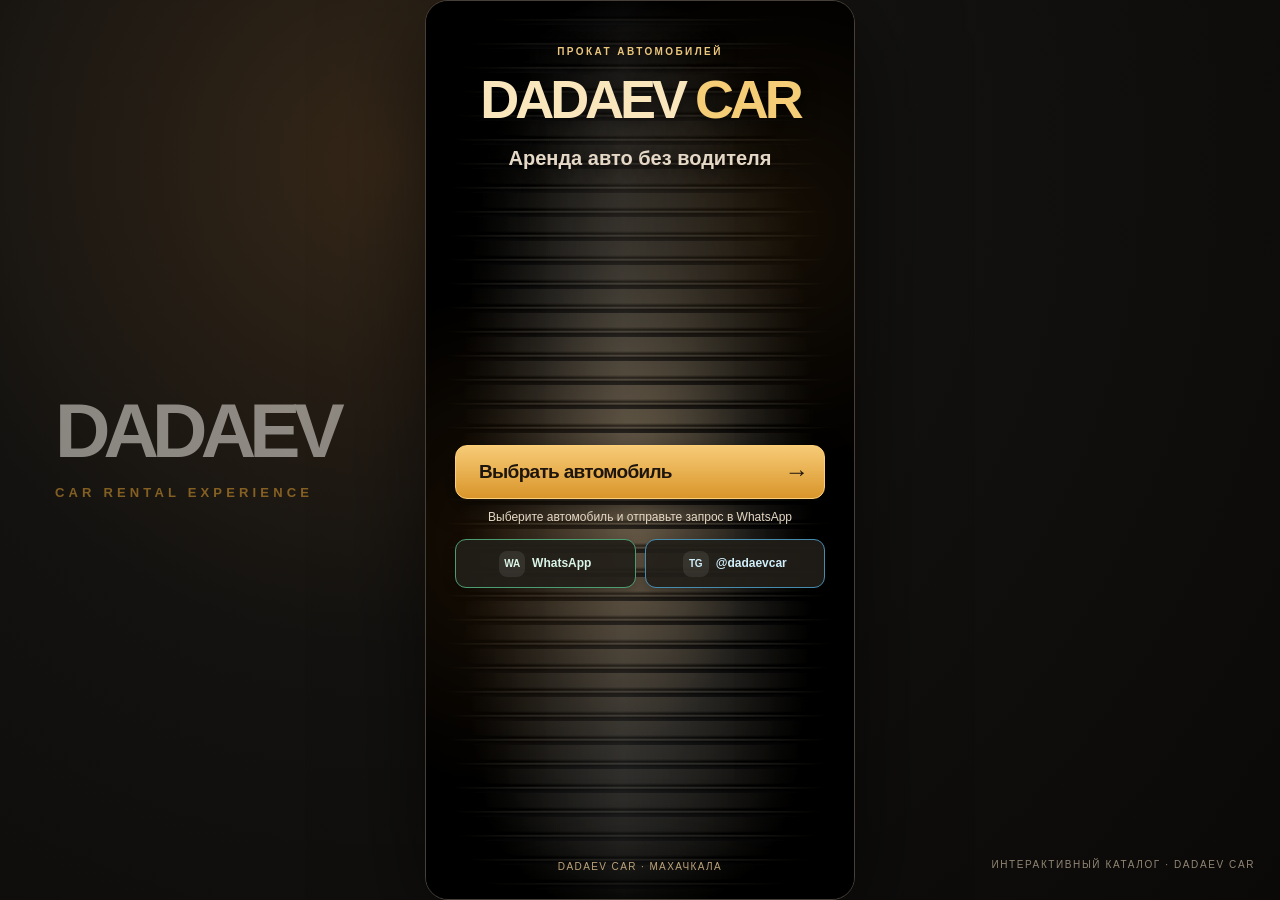
==== commit 9927e489: "Show illustrative photos for every catalog car with attribution and clear disclosure" ====
--- a/index.html
+++ b/index.html
@@ -65,6 +65,7 @@
           <div class="slide-dots" id="slideDots" aria-label="Выбор автомобиля"></div>
         </div>
         <p class="archive-note" id="archiveNote">Восстановлено 16 позиций из архивного списка. Наличие, комплектация и цены уточняйте в WhatsApp.</p>
+        <a class="photo-credits-link" href="credits.html" target="_blank" rel="noopener noreferrer">Авторы и источники иллюстративных фото</a>
         <div class="booking-controls">
           <div class="mode-tabs" role="group" aria-label="Режим аренды">
             <button type="button" class="mode-tab selected" data-mode="daily" aria-pressed="true">Посуточно</button>
--- a/styles.css
+++ b/styles.css
@@ -41,3 +41,25 @@
 
 /* Use authentic image crop for photos, keep vector placeholder contained. */
 .car-visual img.has-photo,.review-preview>img.has-photo{object-fit:cover;object-position:center center}
+
+/* Splash v2: readable hierarchy and separate accessible contact buttons. */
+.splash{position:relative;justify-content:flex-start;overflow-y:auto;overflow-x:hidden;scrollbar-width:none}
+.splash::-webkit-scrollbar{display:none}
+.splash-layout{position:relative;z-index:1;display:flex;flex:1 0 auto;min-height:100%;width:100%;flex-direction:column;align-items:center;justify-content:space-between;gap:16px;padding:clamp(24px,5dvh,48px) clamp(18px,5vw,28px) clamp(15px,3dvh,30px);text-align:center}
+.splash-center{position:relative;z-index:1;width:100%;margin:0;text-align:center;text-shadow:0 2px 18px #000b}
+.splash-serial{font-size:10px;font-weight:700;letter-spacing:.24em;color:#ebc77e;margin:0 0 14px}
+.splash-wordmark{font-size:clamp(35px,9vw,54px);font-weight:950;letter-spacing:-.075em;line-height:1.05;color:#f9e6bd}
+.splash-wordmark span{color:var(--gold-light)}
+.splash-center h1{font-size:clamp(16px,4vw,20px);font-weight:550;color:#e5d8c6;line-height:1.35;letter-spacing:0;text-align:center;max-width:none;margin:17px auto 0;padding:0}
+.splash-bottom{position:static;left:auto;right:auto;bottom:auto;display:flex;flex-direction:column;align-items:stretch;width:100%;max-width:370px;gap:10px;margin:0}
+.splash-bottom .start-button{width:100%;min-height:54px;display:flex;align-items:center;justify-content:space-between;gap:8px;padding:13px 16px;border-radius:12px;border:1px solid #ffcf78;background:linear-gradient(#f7cb77,#d9952a);color:#1e160e;box-shadow:0 9px 25px #0008;font-size:17px;font-weight:800;text-shadow:none;text-align:left}
+.splash-bottom .start-button-arrow{font-size:24px;font-weight:500;line-height:1;margin-left:auto}
+.splash-bottom p{font-size:12px;color:#e5d8c5;line-height:1.45;margin:0;text-align:center;padding:0 6px}
+.splash-social-links{display:grid;grid-template-columns:repeat(2,minmax(0,1fr));gap:9px;width:100%;margin:3px 0 0}
+.splash-social-links .mini-whatsapp,.splash-social-links .mini-telegram{min-width:0;min-height:49px;display:flex;align-items:center;justify-content:center;gap:7px;border:1px solid #7e6a4a;background:#211e19e8;border-radius:11px;padding:9px 5px;font-size:12px;font-weight:750;line-height:1.2;text-decoration:none;color:#f4ead8;margin:0;white-space:nowrap;box-shadow:0 4px 12px #0004}
+.splash-social-links .mini-whatsapp{border-color:#4c9e71;color:#d9f5e6}
+.splash-social-links .mini-telegram{border-color:#468caf;color:#d1effb}
+.social-icon{display:grid;place-items:center;width:26px;height:26px;flex:0 0 26px;border-radius:8px;background:#ffffff16;font-size:10px;letter-spacing:-.02em}
+.splash-footside{position:static;bottom:auto;left:auto;right:auto;width:auto;margin:0;font-size:10px;letter-spacing:.14em;color:#bda379;text-align:center}
+@media(max-height:560px){.splash-layout{gap:10px;padding-top:18px;padding-bottom:13px}.splash-serial{margin-bottom:7px}.splash-wordmark{font-size:clamp(30px,8vw,40px)}.splash-center h1{font-size:14px;margin-top:8px}.splash-bottom{gap:7px}.splash-bottom .start-button{min-height:43px;padding:8px 14px;font-size:15px}.splash-bottom p{font-size:11px}.splash-social-links .mini-whatsapp,.splash-social-links .mini-telegram{min-height:39px;padding:6px 4px}.splash-footside{font-size:9px}.social-icon{width:22px;height:22px;flex-basis:22px}}
+@media(max-width:330px){.splash-social-links .mini-whatsapp,.splash-social-links .mini-telegram{font-size:11px}.social-icon{display:none}}
